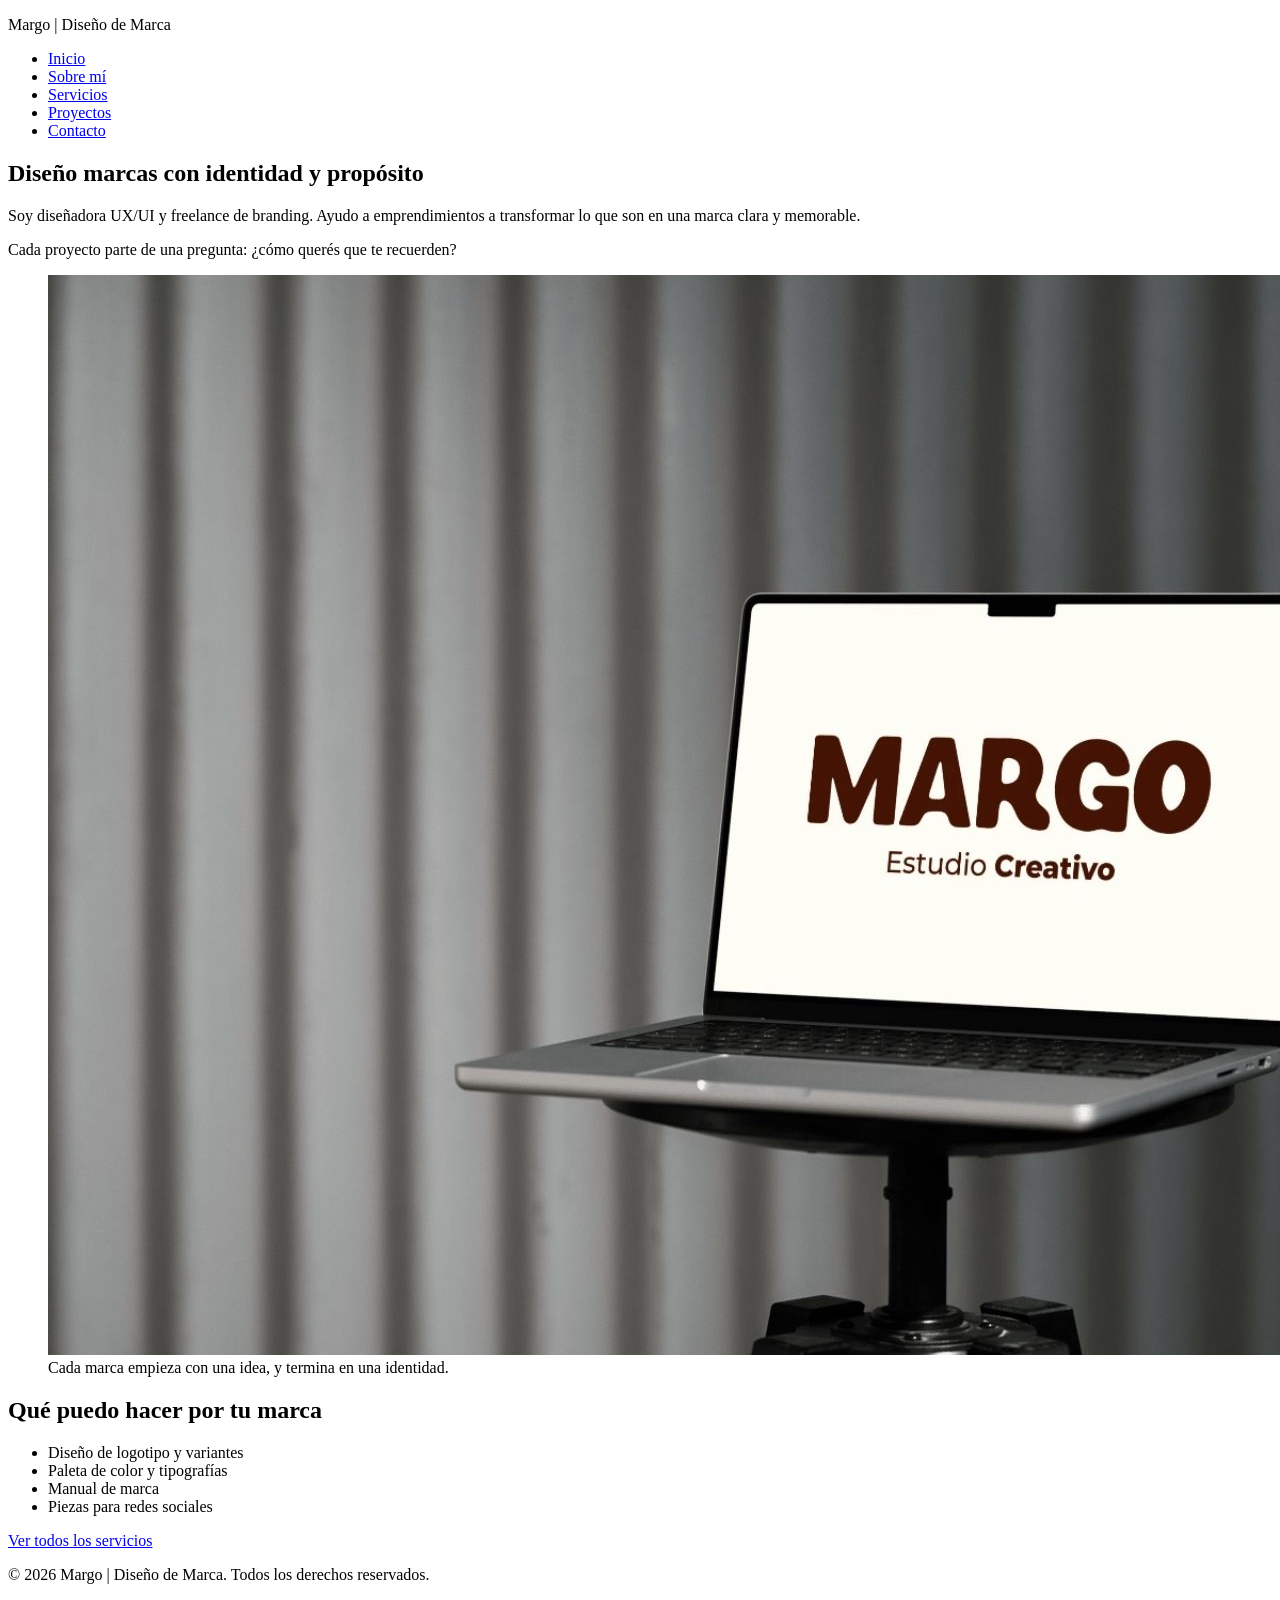
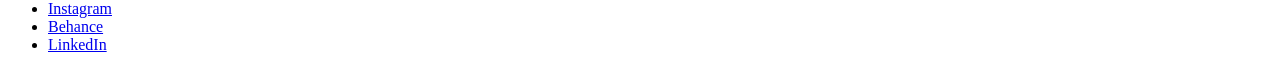
==== index.html @ c7c9f6e7 "Entrega 1: estructura base del sitio" ====
<!DOCTYPE html>
<html lang="es">

    <head>
        <meta charset="UTF-8">
        <meta name="viewport" content="width=device-width, initial-scale=1.0">
        <title>Margo | Diseño de Marca</title>
    </head>

    <body>
        <header>
            <p>Margo | Diseño de Marca</p>
            <nav>
                <ul>
                    <li><a href="index.html">Inicio</a></li>
                    <li><a href="pages/sobre-mi.html">Sobre mí</a></li>
                    <li><a href="pages/servicios.html">Servicios</a></li>
                    <li><a href="pages/proyectos.html">Proyectos</a></li>
                    <li><a href="pages/contacto.html">Contacto</a></li>
                </ul>
            </nav>
        </header>
        <main>
            <section>
                <h1>Diseño marcas con identidad y propósito</h1>
                <p>Soy diseñadora UX/UI y freelance de branding. Ayudo a emprendimientos a transformar lo que son en una
                    marca clara y memorable.</p>
                <p>Cada proyecto parte de una pregunta: ¿cómo querés que te recuerden?</p>
                <figure>
                    <img src="assets/img/hero.jpg" alt="Laptop con el logo de Margo, estudio creativo">
                    <figcaption>Cada marca empieza con una idea, y termina en una identidad.</figcaption>
                </figure>
            </section>
            <section>
                <h2>Qué puedo hacer por tu marca</h2>
                <ul>
                    <li>Diseño de logotipo y variantes</li>
                    <li>Paleta de color y tipografías</li>
                    <li>Manual de marca</li>
                    <li>Piezas para redes sociales</li>
                </ul>
                <p><a href="pages/servicios.html">Ver todos los servicios</a></p>
            </section>
        </main>
        <footer>
            <p>&copy; 2026 Margo | Diseño de Marca. Todos los derechos reservados.</p>
            <ul>
                <li><a href="https://instagram.com/" target="_blank" rel="noopener">Instagram</a></li>
                <li><a href="https://www.behance.net/" target="_blank" rel="noopener">Behance</a></li>
                <li><a href="https://linkedin.com/" target="_blank" rel="noopener">LinkedIn</a></li>
            </ul>
        </footer>
    </body>

</html>
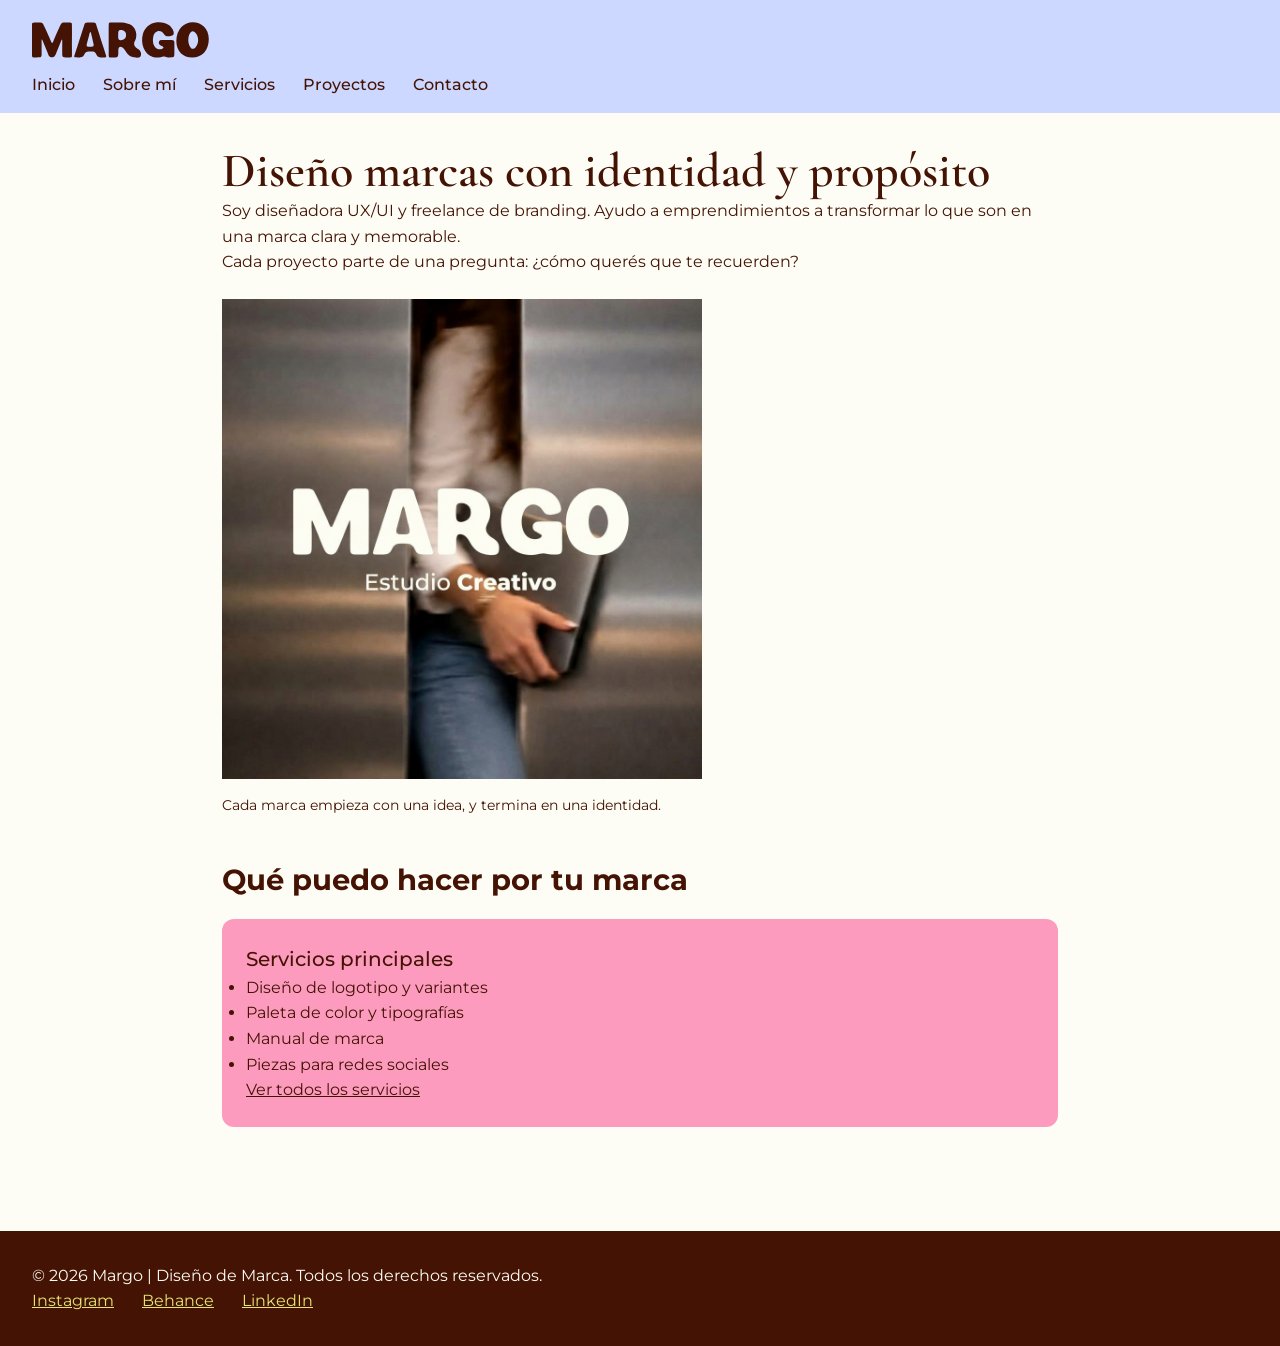
==== commit a75d9198: "Pre-entrega 3: estilización visual con CSS" ====
--- a/index.html
+++ b/index.html
@@ -1,38 +1,48 @@
 <!DOCTYPE html>
 <html lang="es">
 
-    <head>
-        <meta charset="UTF-8">
-        <meta name="viewport" content="width=device-width, initial-scale=1.0">
-        <title>Margo | Diseño de Marca</title>
-    </head>
+<head>
+    <meta charset="UTF-8">
+    <meta name="viewport" content="width=device-width, initial-scale=1.0">
+    <title>Margo | Diseño de Marca</title>
+    <link rel="preconnect" href="https://fonts.googleapis.com">
+    <link rel="preconnect" href="https://fonts.gstatic.com" crossorigin>
+    <link
+        href="https://fonts.googleapis.com/css2?family=Cormorant+Garamond:wght@500;600&family=Montserrat:wght@400;500;700&display=swap"
+        rel="stylesheet">
+    <link rel="stylesheet" href="styles/styles.css">
+</head>
 
-    <body>
-        <header>
-            <p>Margo | Diseño de Marca</p>
-            <nav>
-                <ul>
-                    <li><a href="index.html">Inicio</a></li>
-                    <li><a href="pages/sobre-mi.html">Sobre mí</a></li>
-                    <li><a href="pages/servicios.html">Servicios</a></li>
-                    <li><a href="pages/proyectos.html">Proyectos</a></li>
-                    <li><a href="pages/contacto.html">Contacto</a></li>
-                </ul>
-            </nav>
-        </header>
-        <main>
-            <section>
-                <h1>Diseño marcas con identidad y propósito</h1>
-                <p>Soy diseñadora UX/UI y freelance de branding. Ayudo a emprendimientos a transformar lo que son en una
-                    marca clara y memorable.</p>
-                <p>Cada proyecto parte de una pregunta: ¿cómo querés que te recuerden?</p>
-                <figure>
-                    <img src="assets/img/hero.jpg" alt="Laptop con el logo de Margo, estudio creativo">
-                    <figcaption>Cada marca empieza con una idea, y termina en una identidad.</figcaption>
-                </figure>
-            </section>
-            <section>
-                <h2>Qué puedo hacer por tu marca</h2>
+<body>
+    <header>
+        <a href="index.html" class="logo-enlace">
+            <img src="assets/img/logo-margo.svg" alt="Margo, diseño de marca. Ir al inicio" class="logo">
+        </a>
+        <nav class="menu">
+            <ul>
+                <li><a href="index.html">Inicio</a></li>
+                <li><a href="pages/sobre-mi.html">Sobre mí</a></li>
+                <li><a href="pages/servicios.html">Servicios</a></li>
+                <li><a href="pages/proyectos.html">Proyectos</a></li>
+                <li><a href="pages/contacto.html">Contacto</a></li>
+            </ul>
+        </nav>
+    </header>
+    <main>
+        <section>
+            <h1>Diseño marcas con identidad y propósito</h1>
+            <p>Soy diseñadora UX/UI y freelance de branding. Ayudo a emprendimientos a transformar lo que son en una
+                marca clara y memorable.</p>
+            <p>Cada proyecto parte de una pregunta: ¿cómo querés que te recuerden?</p>
+            <figure class="figura">
+                <img src="assets/img/hero.jpg" alt="Laptop con el logo de Margo, estudio creativo">
+                <figcaption>Cada marca empieza con una idea, y termina en una identidad.</figcaption>
+            </figure>
+        </section>
+        <section>
+            <h2>Qué puedo hacer por tu marca</h2>
+            <article class="tarjeta">
+                <h3>Servicios principales</h3>
                 <ul>
                     <li>Diseño de logotipo y variantes</li>
                     <li>Paleta de color y tipografías</li>
@@ -40,16 +50,17 @@
                     <li>Piezas para redes sociales</li>
                 </ul>
                 <p><a href="pages/servicios.html">Ver todos los servicios</a></p>
-            </section>
-        </main>
-        <footer>
-            <p>&copy; 2026 Margo | Diseño de Marca. Todos los derechos reservados.</p>
-            <ul>
-                <li><a href="https://instagram.com/" target="_blank" rel="noopener">Instagram</a></li>
-                <li><a href="https://www.behance.net/" target="_blank" rel="noopener">Behance</a></li>
-                <li><a href="https://linkedin.com/" target="_blank" rel="noopener">LinkedIn</a></li>
-            </ul>
-        </footer>
-    </body>
+            </article>
+        </section>
+    </main>
+    <footer>
+        <p>&copy; 2026 Margo | Diseño de Marca. Todos los derechos reservados.</p>
+        <ul>
+            <li><a href="https://instagram.com/" target="_blank" rel="noopener">Instagram</a></li>
+            <li><a href="https://www.behance.net/" target="_blank" rel="noopener">Behance</a></li>
+            <li><a href="https://linkedin.com/" target="_blank" rel="noopener">LinkedIn</a></li>
+        </ul>
+    </footer>
+</body>
 
 </html>
--- a/styles/styles.css
+++ b/styles/styles.css
@@ -0,0 +1,135 @@
+/* ========== 1. VARIABLES ========== */
+:root {
+    --color-primario: #451304;
+    --color-secundario: #CCD8FF;
+    --color-acento: #FC9BBE;
+    --color-extra: #E3E671;
+    --color-fondo: #FDFDF5;
+
+    --fuente-titulos: 'Cormorant Garamond', serif;
+    --fuente-cuerpo: 'Montserrat', sans-serif;
+}
+
+* {
+    padding: 0;
+    margin: 0;
+    box-sizing: border-box;
+}
+
+/* ========== 2. BASE ========== */
+body {
+    font-family: var(--fuente-cuerpo);
+    font-size: 1rem;
+    line-height: 1.6;
+    color: var(--color-primario);
+    background-color: var(--color-fondo);
+}
+
+/* ========== 3. TIPOGRAFÍA ========== */
+h1 {
+    font-family: var(--fuente-titulos);
+    font-size: 3rem;
+    font-weight: 600;
+    line-height: 1.1;
+}
+
+h2 {
+    font-size: 1.8rem;
+    font-weight: 700;
+}
+
+h3 {
+    font-size: 1.25rem;
+    font-weight: 500;
+}
+
+/* ========== 4. HEADER Y LOGO ========== */
+.logo {
+    height: 3rem;
+    width: auto;
+}
+
+/* ========== 5. NAVEGACIÓN ========== */
+.menu ul {
+    list-style: none;
+    padding: 0;
+}
+
+.menu li {
+    display: inline-block;
+    margin-right: 1.5rem;
+}
+
+.menu a {
+    color: var(--color-primario);
+    font-weight: 500;
+    text-decoration: none;
+}
+
+/* ========== 6. IMÁGENES ========== */
+img {
+    max-width: 100%;
+    height: auto;
+}
+
+.figura {
+    max-width: 480px;
+    margin: 1.5rem 0;
+}
+
+.figura figcaption {
+    font-size: 0.875rem;
+    margin-top: 0.5rem;
+}
+
+/* ========== 7. ENLACES ========== */
+a {
+    color: var(--color-primario);
+    text-decoration: underline;
+}
+
+/* ========== 8. HEADER Y CONTENIDO PRINCIPAL ========== */
+header {
+    background-color: var(--color-secundario);
+    padding: 1rem 2rem;
+}
+
+main {
+    max-width: 900px;
+    margin: 0 auto;
+    padding: 2rem;
+}
+
+section {
+    margin-bottom: 2.5rem;
+}
+
+/* ========== 9. TARJETAS ========== */
+.tarjeta {
+    background-color: var(--color-acento);
+    padding: 1.5rem;
+    margin: 1rem 0;
+    border-radius: 12px;
+}
+
+/* ========== 10. FOOTER ========== */
+footer {
+    background-color: var(--color-primario);
+    color: var(--color-fondo);
+    padding: 2rem;
+    margin-top: 2rem;
+}
+
+footer ul {
+    list-style: none;
+    padding: 0;
+}
+
+footer li {
+    display: inline-block;
+    margin-right: 1.5rem;
+}
+
+footer a {
+    color: var(--color-extra);
+}
